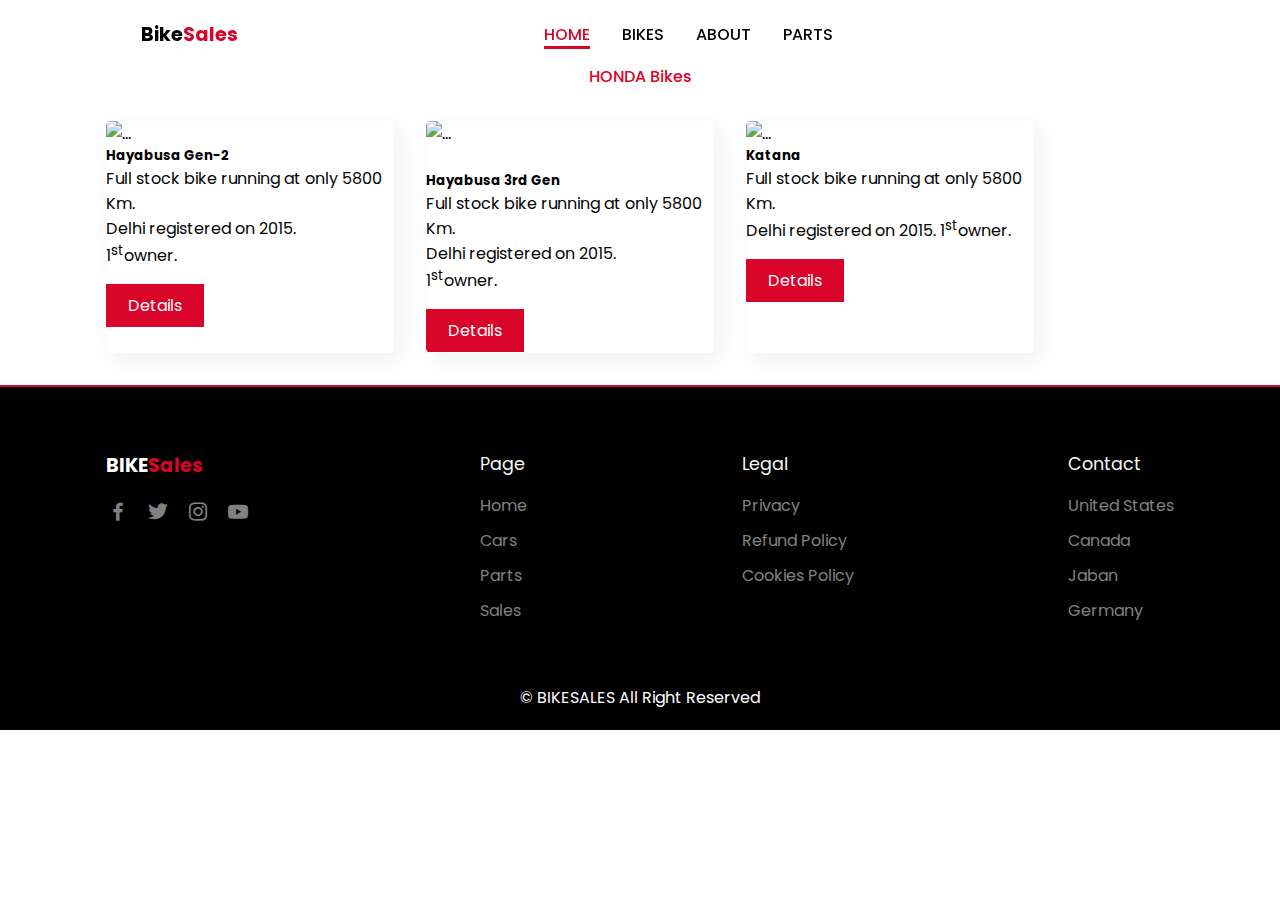
==== honda.html @ ee693f8c "new" ====
<!DOCTYPE html>
<html lang="en">

<head>

    <head>
        <meta charset="UTF-8">
        <meta http-equiv="X-UA-Compatible" content="IE=edge">
        <meta name="viewport" content="width=device-width, initial-scale=1.0">
        <title>HONDA</title>
        <!--Link To Css-->
        <link rel="stylesheet" href="style.css">
        <!--Box Icons-->
        <link href='https://unpkg.com/boxicons@2.1.4/css/boxicons.min.css' rel='stylesheet'>
    </head>
</head>

<body>
    <!--Navbar-->
    <header>
        <!--Nav Container-->
        <div class="nav container">
            <!--Menu Icon-->
            <i class='bx bx-menu' id="menu-icon"></i>
            <!--Logo-->
            <a href="index.html" class="logo">Bike<span>Sales</span></a>
            <!--Navbar List-->
            <ul class="navbar">
                <li> <a href="index.html#home" class="active">Home</a></li>
                <li> <a href="index.html#cars">Bikes</a></li>
                <li> <a href="index.html#about">About</a></li>
                <li> <a href="index.html#parts">Parts</a></li>
            </ul>
            <!--search Icon-->
            <i class='bx bx-search' id="search-icon"></i>
            <!--search Box-->
            <div class="search-box container">
                <input type="search" name="" id="" placeholder="Search here...">
            </div>
        </div>
        </div>
    </header>
    <section class="cars" id="cars">
        <div class="heading">
            <span>HONDA Bikes</span>
        </div>
        <!--BIKES container-->
        <div class="cars-container container">
            <!--Box 1-->
            <div class="card" style="width: 18rem;">
                <img src="img\12.png" class="card-img-top" alt="...">
                <div class="card-body">
                    <h5 class="card-title">Hayabusa Gen-2</h5>
                    <p class="card-text">Full stock bike running at only 5800 Km.<br>
                        Delhi registered on 2015.<br>
                        1<sup>st</sup>owner.
                    </p><BR>
                    <a href="#" class="btn btn-primary">Details</a>
                </div>
            </div>
            <div class="card" style="width: 18rem;">
                <img src="img\13.png" class="card-img-top" alt="...">
                <div class="card-body"><br>
                    <h5 class="card-title">Hayabusa 3rd Gen</h5>
                    <p class="card-text">Full stock bike running at only 5800 Km.<br>
                        Delhi registered on 2015.<br>
                        1<sup>st</sup>owner.</p><BR>
                    <a href="#" class="btn btn-primary">Details</a>
                </div>
            </div>
            <div class="card" style="width: 18rem;">
                <img src="img\14.png" class="card-img-top" alt="...">
                <div class="card-body">
                    <h5 class="card-title">Katana</h5>
                    <p class="card-text">Full stock bike running at only 5800 Km.<br>
                        Delhi registered on 2015.
                        1<sup>st</sup>owner.</p><BR>
                    <a href="#" class="btn btn-primary">Details</a>
                </div>
            </div>

    </section>
    <section class="footer">
        <div class="footer-container container">
            <div class="footer-box">
                <a href="index.html" class="logo">BIKE<span>Sales</span></a>
                <div class="social">
                    <a href="#"><i class='bx bxl-facebook'></i></a>
                    <a href="#"><i class='bx bxl-twitter'></i></a>
                    <a href="#"><i class='bx bxl-instagram'></i></a>
                    <a href="#"><i class='bx bxl-youtube'></i></a>
                </div>
            </div>
            <div class="footer-box">
                <h3>Page</h3>
                <a href="#">Home</a>
                <a href="#">Cars</a>
                <a href="#">Parts</a>
                <a href="#">Sales</a>
            </div>

            <div class="footer-box">
                <h3>Legal</h3>
                <a href="#">Privacy</a>
                <a href="#">Refund Policy</a>
                <a href="#">Cookies Policy</a>
            </div>

            <div class="footer-box">
                <h3>Contact</h3>
                <p>United States</p>
                <p>Canada</p>
                <p> Jaban</p>
                <p>Germany</p>
            </div>
        </div>
    </section>

    <!--Copyright-->
    <div class="copyright">
        <p>&#169; BIKESALES All Right Reserved</p>
    </div>

    <!--Link To JS-->
    <script src="main.js"></script>
</body>

</html>
---- style.css ----
/*Google Fonts*/
@import url('https://fonts.googleapis.com/css2?family=Poppins:wght@300;400;500;600;700&display=swap');

* {
    font-family: 'Poppins', sans-serif;
    margin: 0;
    padding: 0;
    scroll-padding-top: 1rem;
    scroll-behavior: smooth;
    list-style: none;
    box-sizing: border-box;
    text-decoration: none;
}

/*Variables*/

:root {
    --main-color: #d90429;
    --text-color: #020102;
    --bg-color: #fff;
}

/* custom scroll Bar*/
html::-webkit-scrollbar {
    width: 0.5rem;
    background: transparent;
}

html::-webkit-scrollbar-thumb {
    border-radius: 5rem;
    background: var(--text-color);
}

section {
    padding: 4rem 0 2rem;

}

img {
    width: 100%;
}

body {
    color: var(--text-color);
}

.container {
    max-width: 1068px;
    margin-left: auto;
    margin-right: auto;
}

header {
    display: block;
    width: 100%;
    position: fixed;
    top: 0;
    left: 0;
    z-index: 100;
}

header.shadow {
    background-color: var(--bg-color);
    box-shadow: 4px 4px 4px rgb(15 54 55 / 10%);
    transition: 0.5s ease;
}

header.shadow #search-icon {
    color: var(--text-color);
}

.nav {
    display: flex;
    align-items: center;
    justify-content: space-between;
    padding: 20px 35px;
}

#menu-icon {
    font-size: 24px;
    cursor: pointer;
    color: var(--text-color);
    display: none;
}

.logo {
    font-size: 1.2rem;
    font-weight: 700;
    color: var(--text-color);
}


.logo span {
    color: var(--main-color);
}

.navbar {
    display: flex;
    column-gap: 2rem;
}

.navbar a {
    color: var(--text-color);
    font-size: 1rem;
    text-transform: uppercase;
    font-weight: 500;

}

.navbar a:hover,
.navbar .active {
    color: var(--main-color);
    border-bottom: 3px solid var(--main-color);
}

#search-icon {
    font-size: 1px;
    cursor: pointer;
    color: var(--bg-color);
}

.search-box {
    position: absolute;
    top: 110%;
    right: 0;
    left: 0;
    background: var(--bg-color);
    box-shadow: 4px 4px 20px rgb(15 54 55 / 10%);
    border: 1px solid var(--main-color);
    border-radius: 0.5rem;
    clip-path: circle(0% at 100% 0%);
}

.search-box.active {
    clip-path: circle(144% at 100% 0%);
    transition: 0.4s;
}

.search-box input {
    width: 100%;
    padding: 20px;
    border: none;
    outline: none;
    background: transparent;
    font-size: 1rem;

}

.home {
    max-width: 1300px;
    margin: auto;
    width: 100%;
    min-height: 640px;
    display: flex;
    align-items: center;
    background: url(/img/Background-home.png);
    background-repeat: no-repeat;
    background-size: cover;
    background-position: center left;
}

.home-text {
    padding-left: 130px;
}

.home-text h1 {
    font-size: 2.4rem;
}


.home-text span {
    color: var(--main-color);
}

.home-text p {
    font-size: 0.938rem;
    font-weight: 300;
    margin: 0.5rem 0 1.2rem;
}

.btn {
    padding: 10px 22px;
    background: var(--main-color);
    color: var(--bg-color);
    font-weight: 400;
}

.btn:hover {
    background: #fd052f;

}

.heading {
    text-align: center;
}

.heading span {
    font-weight: 500;
    color: var(--main-color);
}

.heading p {
    font-size: 0.938rem;
    font-weight: 300;
}


.cars-container {
    display: flex;
    flex-wrap: wrap;
    gap: 2rem;
    margin-top: 2rem;

}

.cars-container .box {
    flex: 1 1 17rem;
    position: relative;
    height: 200px;
    border-radius: 0.5rem;
    overflow: hidden;
}

.cars-container .box img {
    width: 100%;
    height: 100%;
    object-fit: cover;
    overflow: hidden;
}

.cars-container .box img:hover {
    transform: scale(1.1);
    transition: 0.5s;

}

.cars-container .box h2 {
    position: absolute;
    bottom: 1rem;
    left: 1rem;
    font-weight: 400;
    font-size: 1rem;
    background-color: var(--bg-color);
    padding: 8px;
    border-radius: 0.5rem;

}

.cars-container .box:hover h2 {
    background: var(--main-color);
    color: var(--bg-color);
}


.about {
    display: flex;
    flex-wrap: wrap;
    align-items: center;
    gap: 1.5rem;

}

.about-img {
    flex: 1 1 21rem;
}

.about-text {
    flex: 1 1 21rem;
}


.about-text span {
    font-weight: 500;
    color: var(--main-color);
}

.about-text h2 {
    font-size: 1.7rem;
}

.about-text p {
    font-size: 0.938rem;
    margin: 0.5rem 0 1.4rem;
}


.parts-container {
    display: flex;
    flex-wrap: wrap;
    gap: 2rem;
    margin-top: 2rem;
}

.parts-container .box {
    flex: 1 1 17rem;
    position: relative;
    padding: 20px;
    display: flex;
    flex-direction: column;
    background: #f6f6f6;
    border-radius: 0.5rem;

}

.parts-container .box img {
    width: 100%;
    height: 150px;
    object-fit: contain;
    object-position: center;
    margin-bottom: 1rem;
}

.parts-container .box h2 {
    font-size: 1.1rem;
    font-weight: 600;
}

.parts-container .box span {
    font-size: 1.1rem;
    font-weight: 600;
    color: var(--main-color);
}

.parts-container .box .bx {
    color: var(--main-color);
    margin: 0.8rem 0;
}

.parts-container .box .btn {
    max-width: 120px;
}


.parts-container .box .details {
    display: flex;
    align-items: center;
    position: absolute;
    bottom: 1.8rem;
    right: 1rem;
    font-size: 1rem;
    color: var(--text-color);
}

.parts-container .box .details:hover {
    color: var(--main-color);
    text-decoration: underline;
}


.blog-container {
    display: flex;
    flex-wrap: wrap;
    gap: 2rem;
    margin-top: 2rem;
}

.blog-container .box {
    flex: 1 1 13rem;
    padding: 20px;
}

.blog-container .box:hover {
    background: #f6f6f6;
}

.blog-container .box span {
    font-size: 0.8rem;
    color: var(--main-color);
}

.blog-container h3 {
    font-size: 1.2rem;

}

.blog-container.box p {
    font-size: 0.938rems;
    margin: 4px 0;
}

.blog-container .box .blog-btn {
    display: flex;
    align-items: center;
    column-gap: 4px;
    color: var(--text-color);

}

.blog-container .box .blog-btn .bx {
    font-size: 20px;
}

.blog-container .box .blog-btn:hover {
    color: var(--main-color);
    column-gap: 0.7rem;
    transition: 0.4s;

}

.footer {
    background: var(--text-color);
    color: #f6f6f6;
    border-top: 2px solid var(--main-color);
}

.footer-container {
    display: flex;
    justify-content: space-between;
    gap: 1rem;
}

.footer-container .logo {
    color: var(--bg-color);
    margin-bottom: 1rem;

}

.footer-container .footer-box {
    display: flex;
    flex-direction: column;
}


.social {
    display: flex;
    align-items: center;
}

.social a {
    font-size: 24px;
    color: var(--bg-color);
    margin-right: 1rem;
}


.social a:hover {
    color: var(--main-color);
}


.footer-box h3 {
    font-size: 1.1rem;
    font-weight: 400;
    margin-bottom: 1rem;

}


.footer-box p:hover {
    color: var(--main-color);
}


.footer-box a,
.footer-box p {
    color: #818181;
    margin-bottom: 10px;

}


.footer-box a:hover {
    color: var(--main-color);
}


.copyright {
    padding: 20px;
    text-align: center;
    color: var(--bg-color);
    background: var(--text-color);
}

.copyright p:hover {
    color: var(--main-color);
}


/* Making Responsive */
@media (max-width: 1080px) {
    .container {
        margin-left: 1rem;
        margin-right: 1rem;
    }
}

@media (max-width: 991px) {
    .nav {
        padding: 15px 20px;
    }

    section {
        padding: 3rem 0 1rem;
    }

    .home-text {
        padding-left: 2rem;
    }

    .home-text h1 {
        font-size: 2.1rem;
    }
}

@media (max-width: 920px) {
    #search-icon {
        color: var(--text-color);
    }
}

@media (max-width: 768px) {
    .search-box input {
        padding: 15px;
    }

    .nav {
        padding: 10px 0;
    }

    #menu-icon {
        display: initial;
    }

    .navbar {
        position: absolute;
        top: 100%;
        right: 0;
        left: 0;
        display: flex;
        flex-direction: column;
        background: var(--bg-color);
        row-gap: 0.5rem;
        text-align: center;
        box-shadow: 4px 4px 20px rgb(15 54 55 / 20%);
        clip-path: circle(0% at 0% 0%);
        transition: 0.6s;
    }

    .navbar a {
        display: block;
        padding: 15px;
    }

    .navbar a:hover,
    .navbar .active {
        border-bottom: none;
        background: var(--main-color);
        color: var(--bg-color);
    }

    .navbar.active {
        clip-path: circle(144% at 0% 0%);
    }

    .blog-container .box {
        padding: 4px;
    }
}

@media (max-width: 727px) {
    .heading span {
        font-size: 0.9rem;
    }

    .heading h2 {
        font-size: 1.4rem;
    }

    .about {
        flex-direction: column-reverse;
    }

    .about-text {
        text-align: center;
    }

    .about-text h2 {
        font-size: 1.4rem;
    }
}

@media (max-width: 607px) {
    .footer-container {
        display: grid;
        grid-template-columns: 1fr 1fr;
    }
}

@media (max-width: 360px) {
    .search-box input {
        padding: 11px;
    }

    .home {
        min-height: 500px;
    }

    .home-text h1 {
        font-size: 2rem;
    }

    .home-text p br {
        display: contents;
    }
}

.card {
    display: flex;
    flex-direction: column;
    max-width: 400px;
    box-shadow: 7px 7px 25px 1px rgba(0, 0, 0, 0.06);
    border-radius: 5px;
    overflow: hidden;
    padding-bottom: 10px;
    background: #ffffff;
}
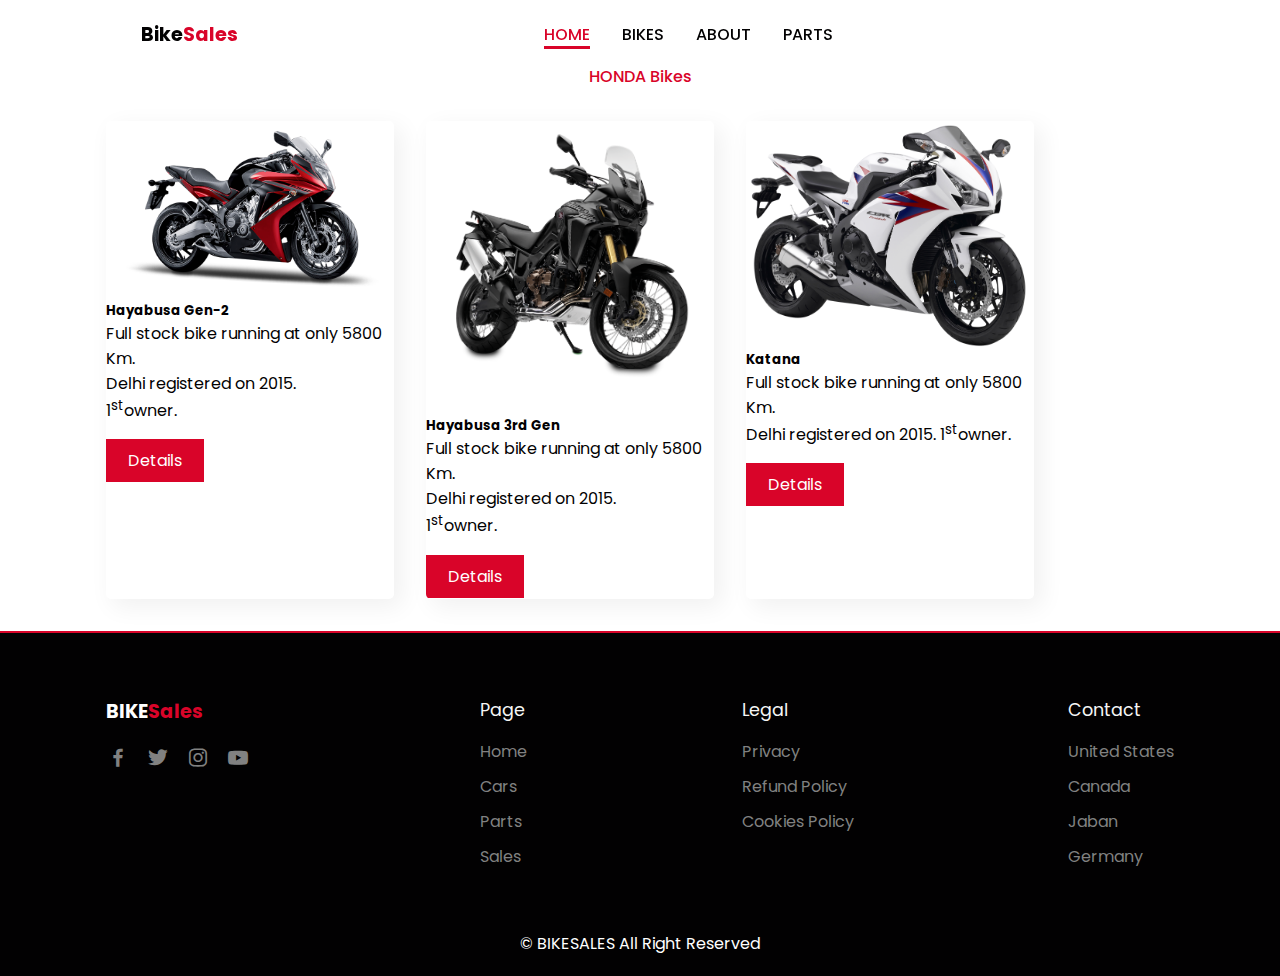
==== commit 01003d82: "Update honda.html" ====
--- a/honda.html
+++ b/honda.html
@@ -48,7 +48,7 @@
         <div class="cars-container container">
             <!--Box 1-->
             <div class="card" style="width: 18rem;">
-                <img src="img\12.png" class="card-img-top" alt="...">
+                <img src="12.png" class="card-img-top" alt="...">
                 <div class="card-body">
                     <h5 class="card-title">Hayabusa Gen-2</h5>
                     <p class="card-text">Full stock bike running at only 5800 Km.<br>
@@ -59,7 +59,7 @@
                 </div>
             </div>
             <div class="card" style="width: 18rem;">
-                <img src="img\13.png" class="card-img-top" alt="...">
+                <img src="13.png" class="card-img-top" alt="...">
                 <div class="card-body"><br>
                     <h5 class="card-title">Hayabusa 3rd Gen</h5>
                     <p class="card-text">Full stock bike running at only 5800 Km.<br>
@@ -69,7 +69,7 @@
                 </div>
             </div>
             <div class="card" style="width: 18rem;">
-                <img src="img\14.png" class="card-img-top" alt="...">
+                <img src="14.png" class="card-img-top" alt="...">
                 <div class="card-body">
                     <h5 class="card-title">Katana</h5>
                     <p class="card-text">Full stock bike running at only 5800 Km.<br>
@@ -125,4 +125,4 @@
     <script src="main.js"></script>
 </body>
 
-</html>+</html>
--- a/style.css
+++ b/style.css
@@ -153,7 +153,7 @@
     min-height: 640px;
     display: flex;
     align-items: center;
-    background: url(/img/Background-home.png);
+    background: url(Background-home.png);
     background-repeat: no-repeat;
     background-size: cover;
     background-position: center left;
@@ -613,4 +613,4 @@
     overflow: hidden;
     padding-bottom: 10px;
     background: #ffffff;
-}+}
